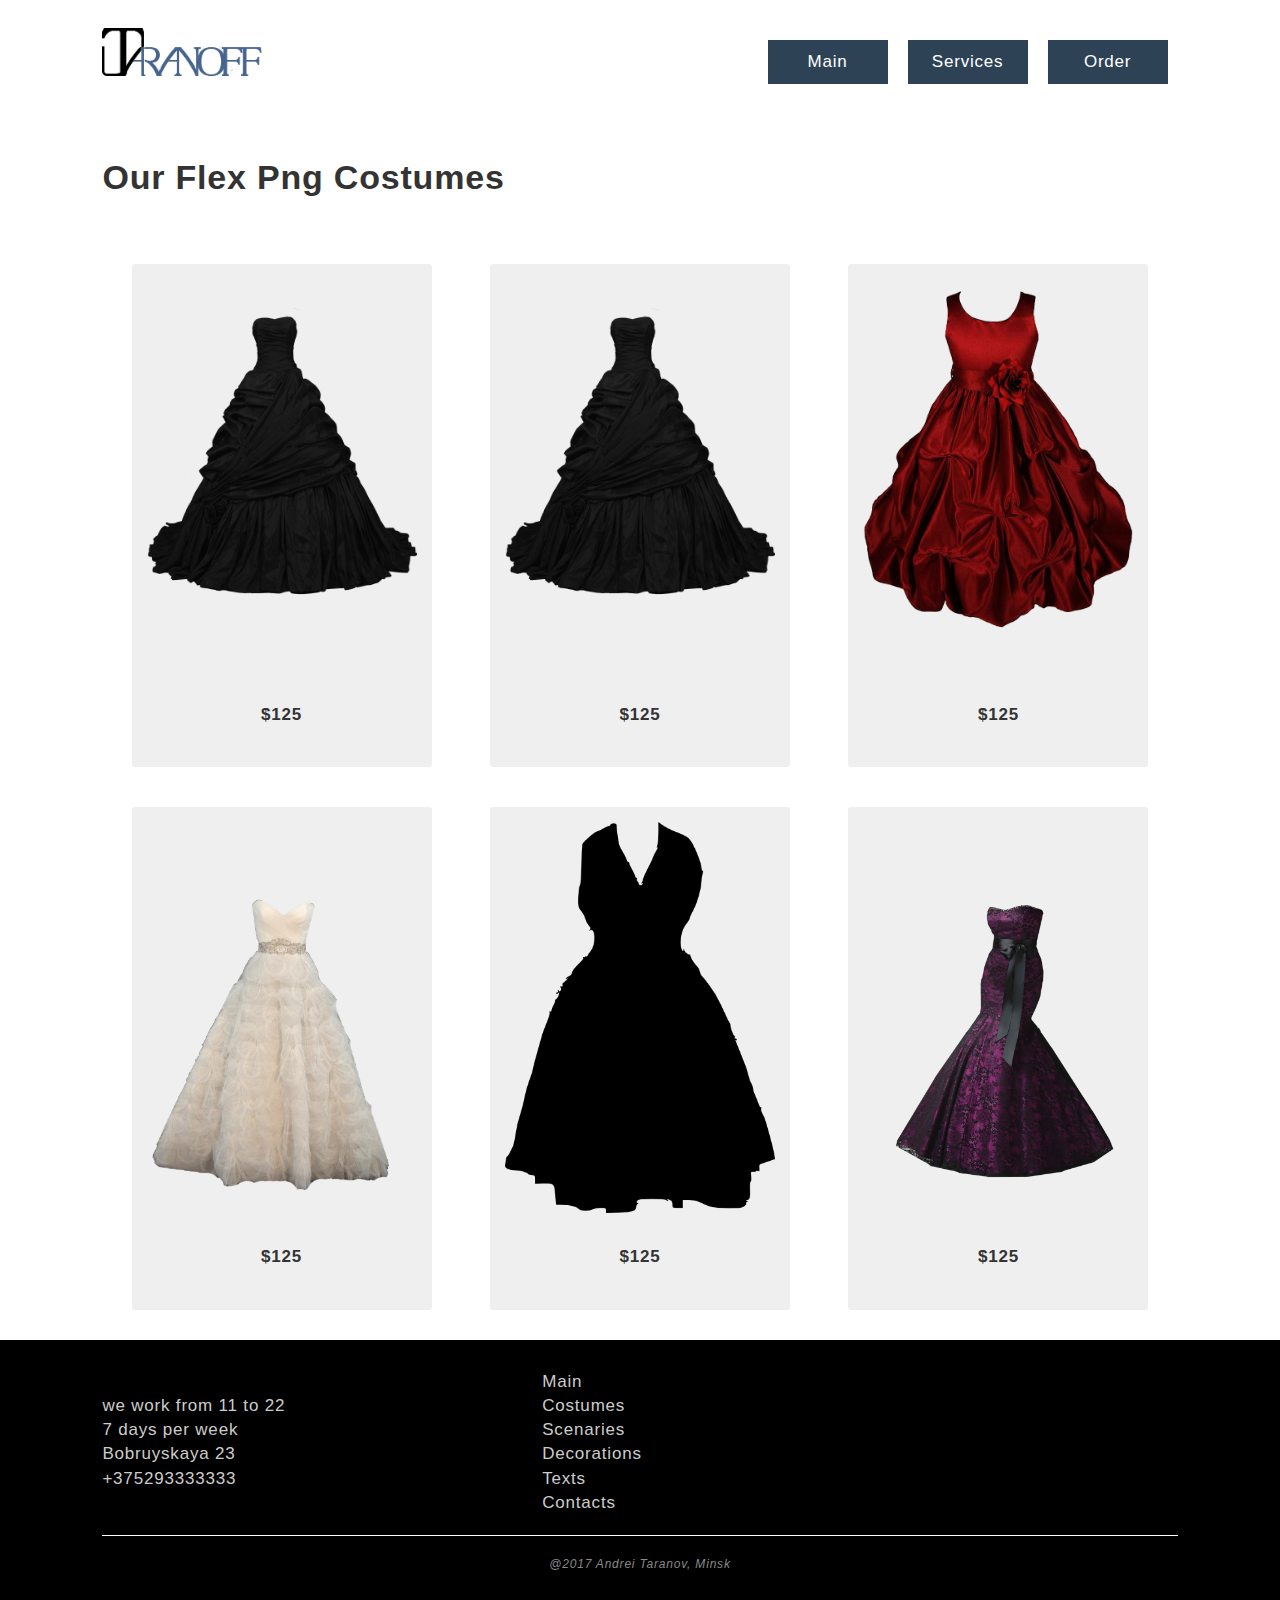
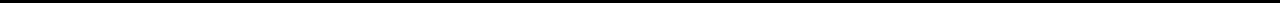
==== costumes.html @ ae075064 "smth changed" ====
<!DOCTYPE html>
<html lang="en">
<head>
  <meta charset="UTF-8">
  <meta name="viewport" content="width=device-width, initial-scale=1.0">
  <meta http-equiv="X-UA-Compatible" content="ie=edge">
  <title>Document</title>
  <link rel="stylesheet" href="css/owl.carousel.min.css">
  <link rel="stylesheet" href="css/owl.theme.default.min.css">
  <link rel="stylesheet" href="css/bootstrap-grid.css">
  <link rel="stylesheet" href="css/font-awesome.min.css">
  <link rel="stylesheet" href="css/main.css">
  <style>
    .typed-cursor{
	opacity: 1;
	-webkit-animation: blink 0.7s infinite;
	-moz-animation: blink 0.7s infinite;
	animation: blink 0.7s infinite;
  }
  @keyframes blink{
    0% { opacity:1; }
    50% { opacity:0; }
    100% { opacity:1; }
  }
  @-webkit-keyframes blink{
    0% { opacity:1; }
    50% { opacity:0; }
    100% { opacity:1; }
  }
  @-moz-keyframes blink{
    0% { opacity:1; }
    50% { opacity:0; }
    100% { opacity:1; }
  }
  </style>
</head>
<body>
  <header>
    <div class="flex-container">  

      <div class="logo">
        <div class="img-wrap">
          <img src="img/taranoffDark.png" alt="">
        </div>
      </div>

      <ul class="main-menu">
        <li><a href="index.html">Main</a></li>
        <li>
          <a href="services.html">Services</a>
          <ul class="submenu">
            <li><a href="costumes.html">Costumes</a></li>
            <li><a href="scenaries.html">Scenaries</a></li>
            <li><a href="decorations.html">Decorations</a></li>
            <li><a href="texts.html">Texts</a></li>
          </ul>
        </li>
        <li><a href="form.html">Order</a></li>            
      </ul>

    </div>
  </header>

  <section class="costumes">

    <h1>Our flex png costumes</h1>

    <div class="flex-container">
      <div class="costume">
        <div class="img-wrap">
          <img src="img/costumes/1.png" alt="">
        </div>
        <div class="price">
          $125
        </div>
      </div>

      <div class="costume">
        <div class="img-wrap">
          <img src="img/costumes/1.png" alt="">
        </div>
        <div class="price">
          $125
        </div>
      </div>

      <div class="costume">
        <div class="img-wrap">
          <img src="img/costumes/2.png" alt="">
        </div>
        <div class="price">
          $125
        </div>
      </div>

      <div class="costume">
        <div class="img-wrap">
          <img src="img/costumes/3.png" alt="">
        </div>
        <div class="price">
          $125
        </div>
      </div>

      <div class="costume">
        <div class="img-wrap">
          <img src="img/costumes/4.png" alt="">
        </div>
        <div class="price">
          $125
        </div>
      </div>

      <div class="costume">
        <div class="img-wrap">
          <img src="img/costumes/5.png" alt="">
        </div>
        <div class="price">
          $125
        </div>
      </div>
    </div>
  </section>

  <footer>
    <div class="flex-container">    
      <div class="time">
        we work from 11 to 22
        <br>
        7 days per week
        <br>
        Bobruyskaya 23
        <br>
        +375293333333
      </div>
      <ul class="menu">
          <li><a href="index.html">Main</a></li>
          <li><a href="costumes.html">Costumes</a></li>
          <li><a href="scenaries.html">Scenaries</a></li>
          <li><a href="decorations.html">Decorations</a></li>
          <li><a href="texts.html">Texts</a></li>
          <li><a href="contacts.html">Contacts</a></li>
      </ul>
      <ul class="socials">
        <li><a href="https://github.com/rolling-scopes-school"><i class="fa fa-instagram"></i></a></li>
        <li><a href="https://github.com/rolling-scopes-school"><i class="fa fa-facebook"></i></a></li>
        <li><a href="https://github.com/rolling-scopes-school"><i class="fa fa-vk"></i></a></li>
        <li><a href="https://github.com/rolling-scopes-school"><i class="fa fa-github"></i></a></li>
      </ul>
    </div>

    <div class="copyright">@2017 Andrei Taranov, Minsk</div>
    
  </footer>
  <script src="js/jquery.min.js"></script>
  <script src="js/typed.min.js"></script>  
  <script src="js/main.js"></script>
</body>
</html>
---- css/main.css ----
body {
  font-family: Helvetica;
  padding-top: 100px;
  z-index: 1;
  opacity: 1;
  font-size: 17px;
  letter-spacing: 0.8px; }
  body a {
    color: #000000;
    text-decoration: none; }
    body a:hover {
      text-decoration: none;
      transition: 0.1s all ease; }
  body > {
    padding: 0 8%; }

section, header, footer {
  padding: 30px 8%; }

h1 {
  text-transform: capitalize; }

header {
  background-color: #fff;
  position: fixed;
  top: 0;
  left: 0;
  width: 100%;
  z-index: 200;
  transition: 0.3s all ease;
  padding-bottom: 40px;
  padding-top: 40px; }
  header .flex-container {
    display: flex;
    align-items: center;
    justify-content: space-between; }
    header .flex-container .logo {
      flex-shrink: 3;
      margin-top: -20px; }
      header .flex-container .logo img {
        width: 80%;
        min-width: 150px; }
  header ul.main-menu {
    z-index: 100; }
    header ul.main-menu > li {
      width: 120px;
      text-align: center;
      margin: 0;
      margin: 0 10px; }
      header ul.main-menu > li > li {
        z-index: 400; }

header.active {
  background-color: #efefef;
  padding-bottom: 25px;
  padding-top: 25px;
  box-shadow: 0px 0px 50px 10px #000; }

section.form {
  max-width: 600px;
  margin: auto;
  margin-bottom: 100px; }
  section.form form textarea {
    width: 100%;
    height: 100px;
    border: 1px solid #2E4256; }
  section.form form .comment {
    margin-top: 15px;
    margin-left: 20px;
    margin-bottom: 5px;
    font-style: italic; }
  section.form form button {
    display: block;
    padding: 10px 30px;
    border: 1px solid #2E4256;
    background-color: #2E4256;
    color: #ffffff;
    float: right;
    margin-top: 30px; }
  section.form .text {
    margin: 15px 0; }
    section.form .text label {
      font-weight: bold;
      text-transform: capitalize; }
    section.form .text input {
      float: right;
      margin-left: 10px;
      padding: 5px 10px;
      border: 1px solid #2E4256;
      width: 60%; }

section.table table td {
  padding: 10px 17px; }

section.text {
  height: 500px;
  display: flex;
  color: #ffffff;
  position: relative;
  padding: 150px 0;
  background-color: rgba(0, 0, 0, 0.7); }
  section.text h1 {
    margin: auto;
    text-align: center;
    font-size: 2.5em;
    text-transform: capitalize; }
  section.text:after {
    z-index: -1;
    content: "";
    background-image: url(../img/slider1.jpg);
    background-size: cover;
    position: absolute;
    top: 0;
    left: 0;
    right: 0;
    bottom: 0; }

section.description {
  background-color: #efefef; }
  section.description img {
    width: 200px;
    float: right; }
  section.description span {
    font-weight: bold; }

section.scenaries {
  display: flex;
  align-content: center;
  text-align: center;
  height: 500px; }
  section.scenaries h1 {
    margin: auto; }

section.costumes .flex-container {
  display: flex;
  justify-content: space-around;
  flex-wrap: wrap; }
  section.costumes .flex-container .costume {
    display: flex;
    flex-direction: column;
    justify-content: space-between;
    margin-top: 40px;
    font-size: 14px;
    border-radius: 3px;
    padding: 15px;
    padding-bottom: 40px;
    background-color: #EFEFEF;
    text-align: center;
    box-shadow: 0 0 0px 0px #000;
    max-width: 300px;
    transition: all 0.2s ease; }
    section.costumes .flex-container .costume:hover {
      box-shadow: 0 0 20px 5px #000; }
    section.costumes .flex-container .costume .price {
      font-size: 17px;
      margin-top: 15px;
      font-weight: bold;
      text-transform: uppercase; }

section.employees .flex-container {
  display: flex;
  justify-content: space-around;
  flex-wrap: wrap; }
  section.employees .flex-container .employee {
    margin-top: 40px;
    font-size: 14px;
    border-radius: 3px;
    padding: 15px;
    background-color: #EFEFEF;
    text-align: center;
    box-shadow: 0 0 0px 0px #000;
    max-width: 300px;
    transition: all 0.2s ease; }
    section.employees .flex-container .employee:hover {
      box-shadow: 0 0 20px 5px #000; }
    section.employees .flex-container .employee .name {
      font-size: 17px;
      margin-top: 15px;
      font-weight: bold;
      text-transform: uppercase; }
    section.employees .flex-container .employee .post {
      font-style: italic; }

footer {
  color: #ccc;
  background-color: #000; }
  footer a {
    color: #ccc; }
    footer a:hover {
      color: #fff; }
  footer .flex-container {
    align-content: center;
    display: flex;
    justify-content: space-around;
    flex-wrap: wrap; }
    footer .flex-container > div, footer .flex-container ul {
      flex-grow: 3;
      margin: auto; }
    footer .flex-container ul {
      margin: 0;
      padding: 0;
      list-style-type: none; }
    footer .flex-container .socials {
      text-align: center;
      margin: auto;
      flex-grow: 1; }
      footer .flex-container .socials li {
        margin: 0 10px;
        font-size: 30px;
        display: inline-block; }
  footer .copyright {
    border-top: 1px solid #fff;
    font-size: 12px;
    font-style: italic;
    text-align: center;
    color: #888888;
    padding-top: 20px;
    margin-top: 20px; }

.img-wrap img {
  width: 100%; }

ul {
  display: block;
  margin: 0;
  padding: 0;
  list-style: none;
  cursor: pointer; }

ul:after {
  display: block;
  content: " ";
  clear: both;
  float: none; }

ul.main-menu > li {
  float: left;
  position: relative; }

ul.main-menu > li > a {
  display: block;
  padding: 10px;
  color: white;
  background-color: #2E4256;
  transition: all 0.3s ease;
  text-decoration: none; }

ul.main-menu > li > a:hover {
  background-color: #000; }

ul.submenu {
  display: none;
  position: absolute;
  width: 120px;
  top: 37px;
  left: 0;
  background-color: white;
  border: none; }

ul.submenu > li {
  display: block; }

ul.submenu > li > a {
  display: block;
  padding: 10px;
  color: white;
  background-color: #444444;
  text-decoration: none; }

ul.submenu > li > a:hover {
  text-decoration: underline; }

ul.main-menu > li:hover > ul.submenu {
  display: block; }

@media only screen and (max-width: 968px) {
  header .flex-container {
    justify-content: center; }
    header .flex-container .logo {
      display: none; }
    header .flex-container .main-menu {
      display: flex;
      justify-content: center;
      flex-wrap: wrap; } }
@media only screen and (max-width: 520px) {
  header {
    margin-left: 0;
    padding-left: 0;
    margin-right: 0;
    padding-right: 0; }
    header .main-menu li {
      margin: 0 !important; } }
@media only screen and (max-width: 720px) {
  footer .time, footer .menu {
    display: none; } }

/*# sourceMappingURL=main.css.map */
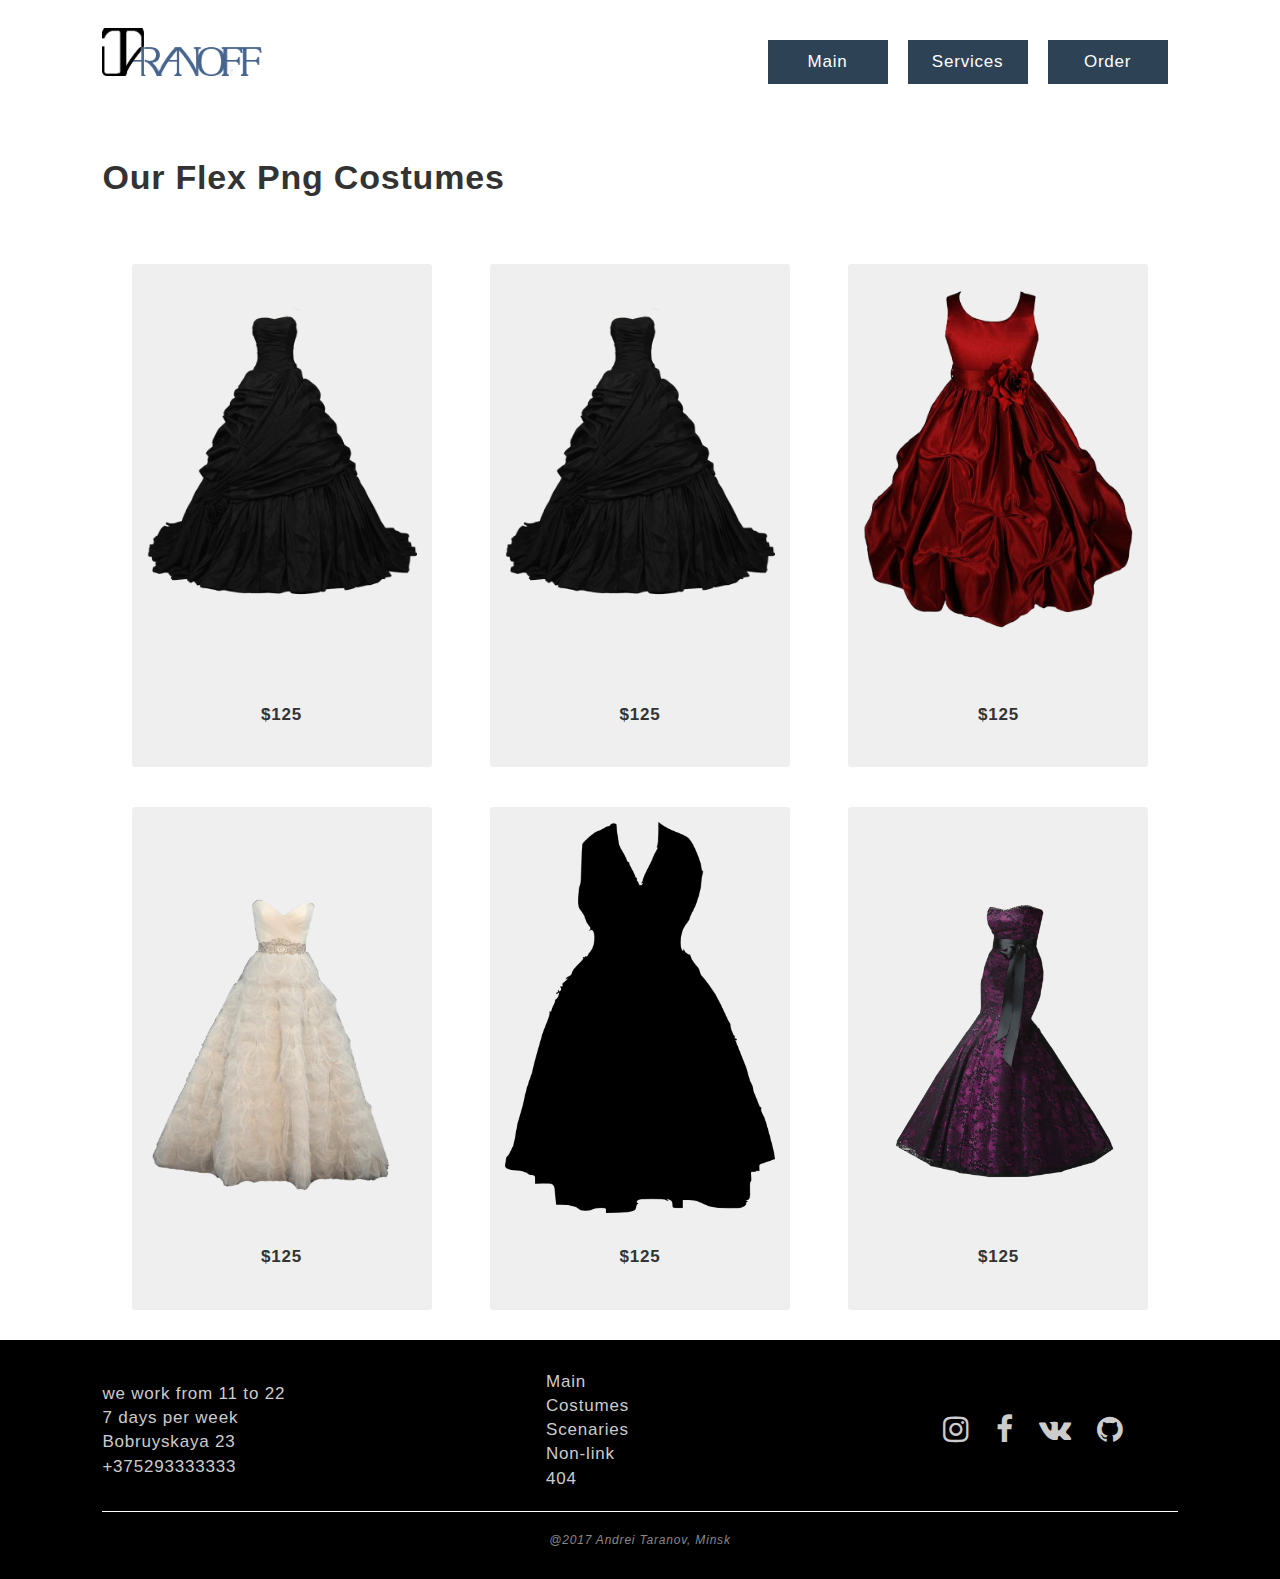
==== commit 0580bc18: "added font awesome" ====
--- a/costumes.html
+++ b/costumes.html
@@ -51,8 +51,8 @@
           <ul class="submenu">
             <li><a href="costumes.html">Costumes</a></li>
             <li><a href="scenaries.html">Scenaries</a></li>
-            <li><a href="decorations.html">Decorations</a></li>
-            <li><a href="texts.html">Texts</a></li>
+            <li><a href="https://ru.wikipedia.org/wiki/HTTP_404">Non-link</a></li>
+            <li><a href="https://ru.wikipedia.org/wiki/HTTP_404">Non-link</a></li>
           </ul>
         </li>
         <li><a href="form.html">Order</a></li>            
@@ -60,6 +60,7 @@
 
     </div>
   </header>
+
 
   <section class="costumes">
 
@@ -134,12 +135,11 @@
         +375293333333
       </div>
       <ul class="menu">
-          <li><a href="index.html">Main</a></li>
-          <li><a href="costumes.html">Costumes</a></li>
-          <li><a href="scenaries.html">Scenaries</a></li>
-          <li><a href="decorations.html">Decorations</a></li>
-          <li><a href="texts.html">Texts</a></li>
-          <li><a href="contacts.html">Contacts</a></li>
+        <li><a href="index.html">Main</a></li>
+        <li><a href="costumes.html">Costumes</a></li>
+        <li><a href="scenaries.html">Scenaries</a></li>
+        <li><a href="https://ru.wikipedia.org/wiki/HTTP_404">Non-link</a></li>
+        <li><a href="https://ru.wikipedia.org/wiki/HTTP_404">404</a></li>
       </ul>
       <ul class="socials">
         <li><a href="https://github.com/rolling-scopes-school"><i class="fa fa-instagram"></i></a></li>
